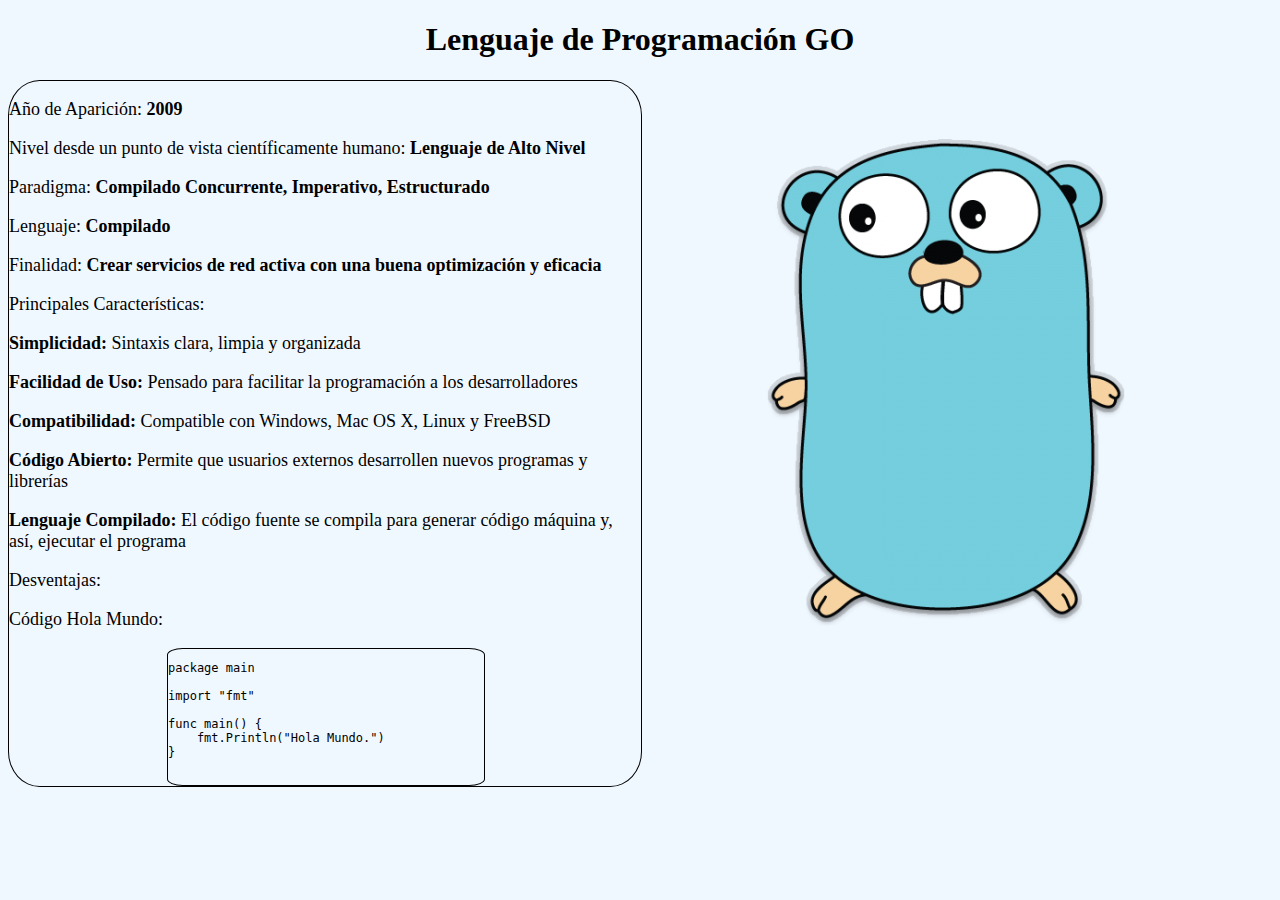
==== Tema1/Actividad2/index.html @ c380877f "a" ====
<!DOCTYPE html>
<html lang="en">
<head>
    <meta charset="UTF-8">
    <meta name="viewport" content="width=device-width, initial-scale=1.0">
    <title>Actividad GO</title>
    <link rel="stylesheet" href="style.css">
</head>
<body>
    <h1>Lenguaje de Programación GO</h1>
    <div id="principal">
            <p>Año de Aparición: <strong>2009</strong></p>
            <p>Nivel desde un punto de vista científicamente humano: <strong>Lenguaje de Alto Nivel</strong></p>
            <p>Paradigma: <strong>Compilado Concurrente, Imperativo, Estructurado</strong></p>
            <p>Lenguaje: <strong>Compilado</strong></p>
            <p>Finalidad: <strong>Crear servicios de red activa con una buena optimización y eficacia</strong></p>
            <p>Principales Características: </p>
            <p><strong>Simplicidad: </strong>Sintaxis clara, limpia y organizada</p>
            <p><strong>Facilidad de Uso: </strong>Pensado para facilitar la programación a los desarrolladores</p>
            <p><strong>Compatibilidad: </strong>Compatible con Windows, Mac OS X, Linux y FreeBSD</p>
            <p><strong>Código Abierto: </strong>Permite que usuarios externos desarrollen nuevos programas y librerías</p>
            <p><strong>Lenguaje Compilado: </strong>El código fuente se compila para generar código máquina y, así, ejecutar el programa</p>
            <p>Desventajas: </p>
            <p>Código Hola Mundo:</p>
            <div id="secundario">
                <pre><code>package main

import "fmt"

func main() {
    fmt.Println("Hola Mundo.")
}
                </code></pre>
            </div>
    </div>
    <img src="/Tema1/Actividad2/img/go.png" alt="logoGO">
</body>
</html>
---- Tema1/Actividad2/style.css ----
body{
    background-color: aliceblue;
}

h1{
    text-align: center;
}

#principal{
    position: relative;
    font-size: 18px;
    width: 50%;
    border: 1px solid black;
    border-radius: 5%;
    display: inline-block;
    vertical-align: top;
}

#secundario{
    position: relative;
    left: 25%;
    width: 50%;
    font-size: 12px;
    border: 1px solid black;
    border-radius: 5%;
}

img{
    position: relative;
}
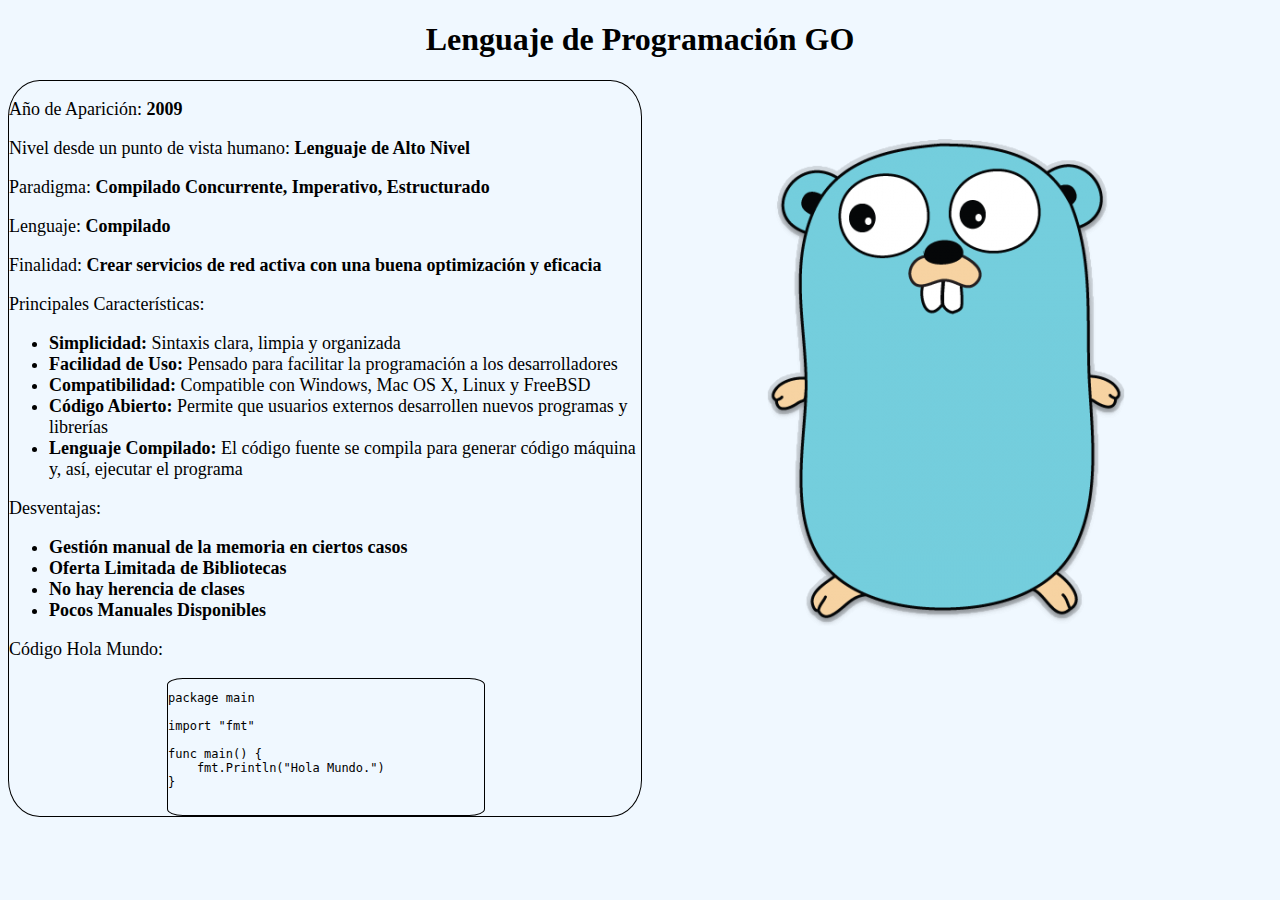
==== commit 8a5c7b1f: "a" ====
--- a/Tema1/Actividad2/index.html
+++ b/Tema1/Actividad2/index.html
@@ -10,17 +10,25 @@
     <h1>Lenguaje de Programación GO</h1>
     <div id="principal">
             <p>Año de Aparición: <strong>2009</strong></p>
-            <p>Nivel desde un punto de vista científicamente humano: <strong>Lenguaje de Alto Nivel</strong></p>
+            <p>Nivel desde un punto de vista humano: <strong>Lenguaje de Alto Nivel</strong></p>
             <p>Paradigma: <strong>Compilado Concurrente, Imperativo, Estructurado</strong></p>
             <p>Lenguaje: <strong>Compilado</strong></p>
             <p>Finalidad: <strong>Crear servicios de red activa con una buena optimización y eficacia</strong></p>
             <p>Principales Características: </p>
-            <p><strong>Simplicidad: </strong>Sintaxis clara, limpia y organizada</p>
-            <p><strong>Facilidad de Uso: </strong>Pensado para facilitar la programación a los desarrolladores</p>
-            <p><strong>Compatibilidad: </strong>Compatible con Windows, Mac OS X, Linux y FreeBSD</p>
-            <p><strong>Código Abierto: </strong>Permite que usuarios externos desarrollen nuevos programas y librerías</p>
-            <p><strong>Lenguaje Compilado: </strong>El código fuente se compila para generar código máquina y, así, ejecutar el programa</p>
+            <ul>
+                <li><strong>Simplicidad: </strong>Sintaxis clara, limpia y organizada</li>
+                <li><strong>Facilidad de Uso: </strong>Pensado para facilitar la programación a los desarrolladores</li>
+                <li><strong>Compatibilidad: </strong>Compatible con Windows, Mac OS X, Linux y FreeBSD</li>
+                <li><strong>Código Abierto: </strong>Permite que usuarios externos desarrollen nuevos programas y librerías</li>
+                <li><strong>Lenguaje Compilado: </strong>El código fuente se compila para generar código máquina y, así, ejecutar el programa</li>
+            </ul>
             <p>Desventajas: </p>
+            <ul>
+                <li><strong>Gestión manual de la memoria en ciertos casos</strong></li>
+                <li><strong>Oferta Limitada de Bibliotecas </strong></li>
+                <li><strong>No hay herencia de clases </strong></li>
+                <li><strong>Pocos Manuales Disponibles </strong></li>
+            </ul>
             <p>Código Hola Mundo:</p>
             <div id="secundario">
                 <pre><code>package main
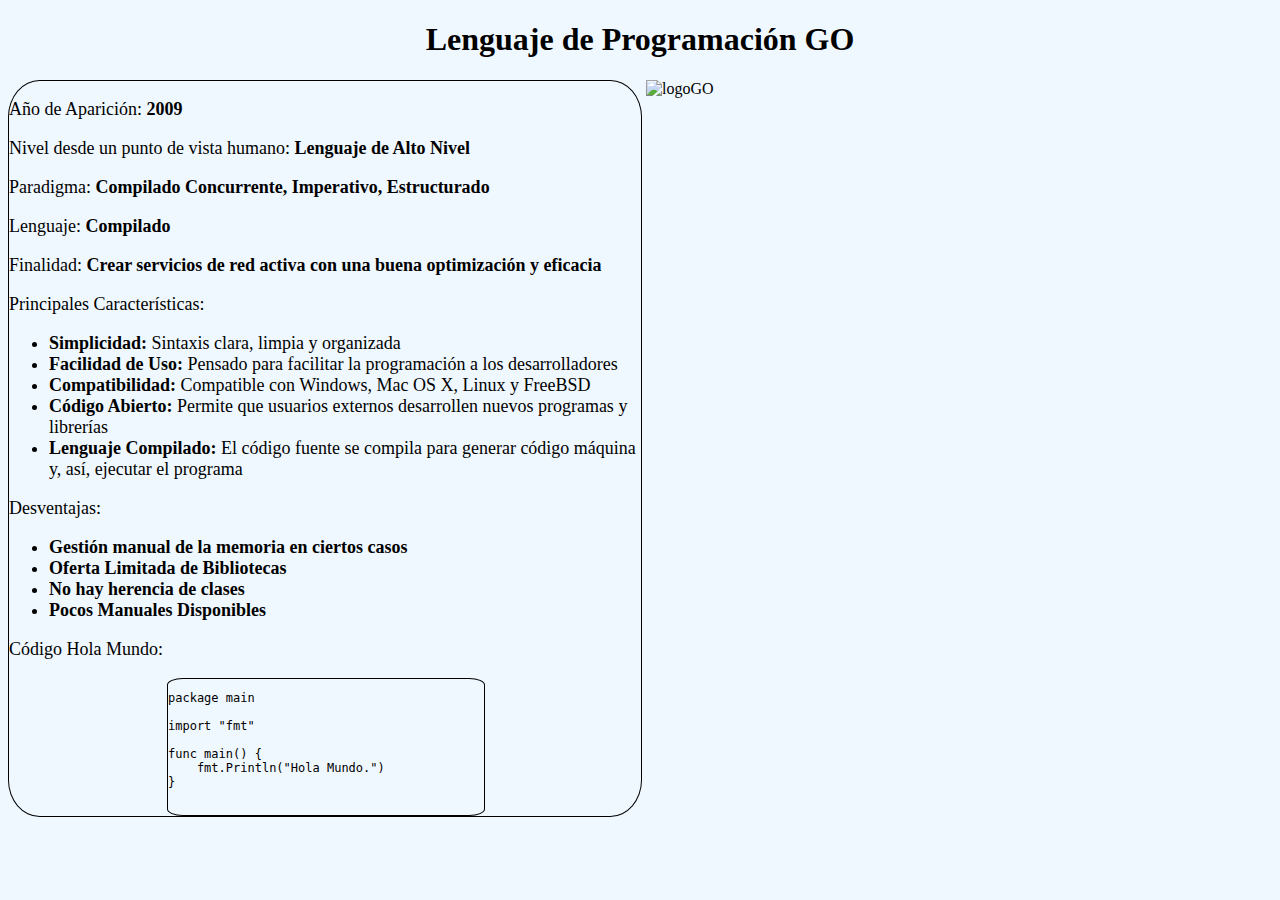
==== commit 3446cb9c: "a" ====
--- a/Tema1/Actividad2/index.html
+++ b/Tema1/Actividad2/index.html
@@ -41,6 +41,6 @@
                 </code></pre>
             </div>
     </div>
-    <img src="/Tema1/Actividad2/img/go.png" alt="logoGO">
+    <img src="/img/go.png" alt="logoGO">
 </body>
 </html>